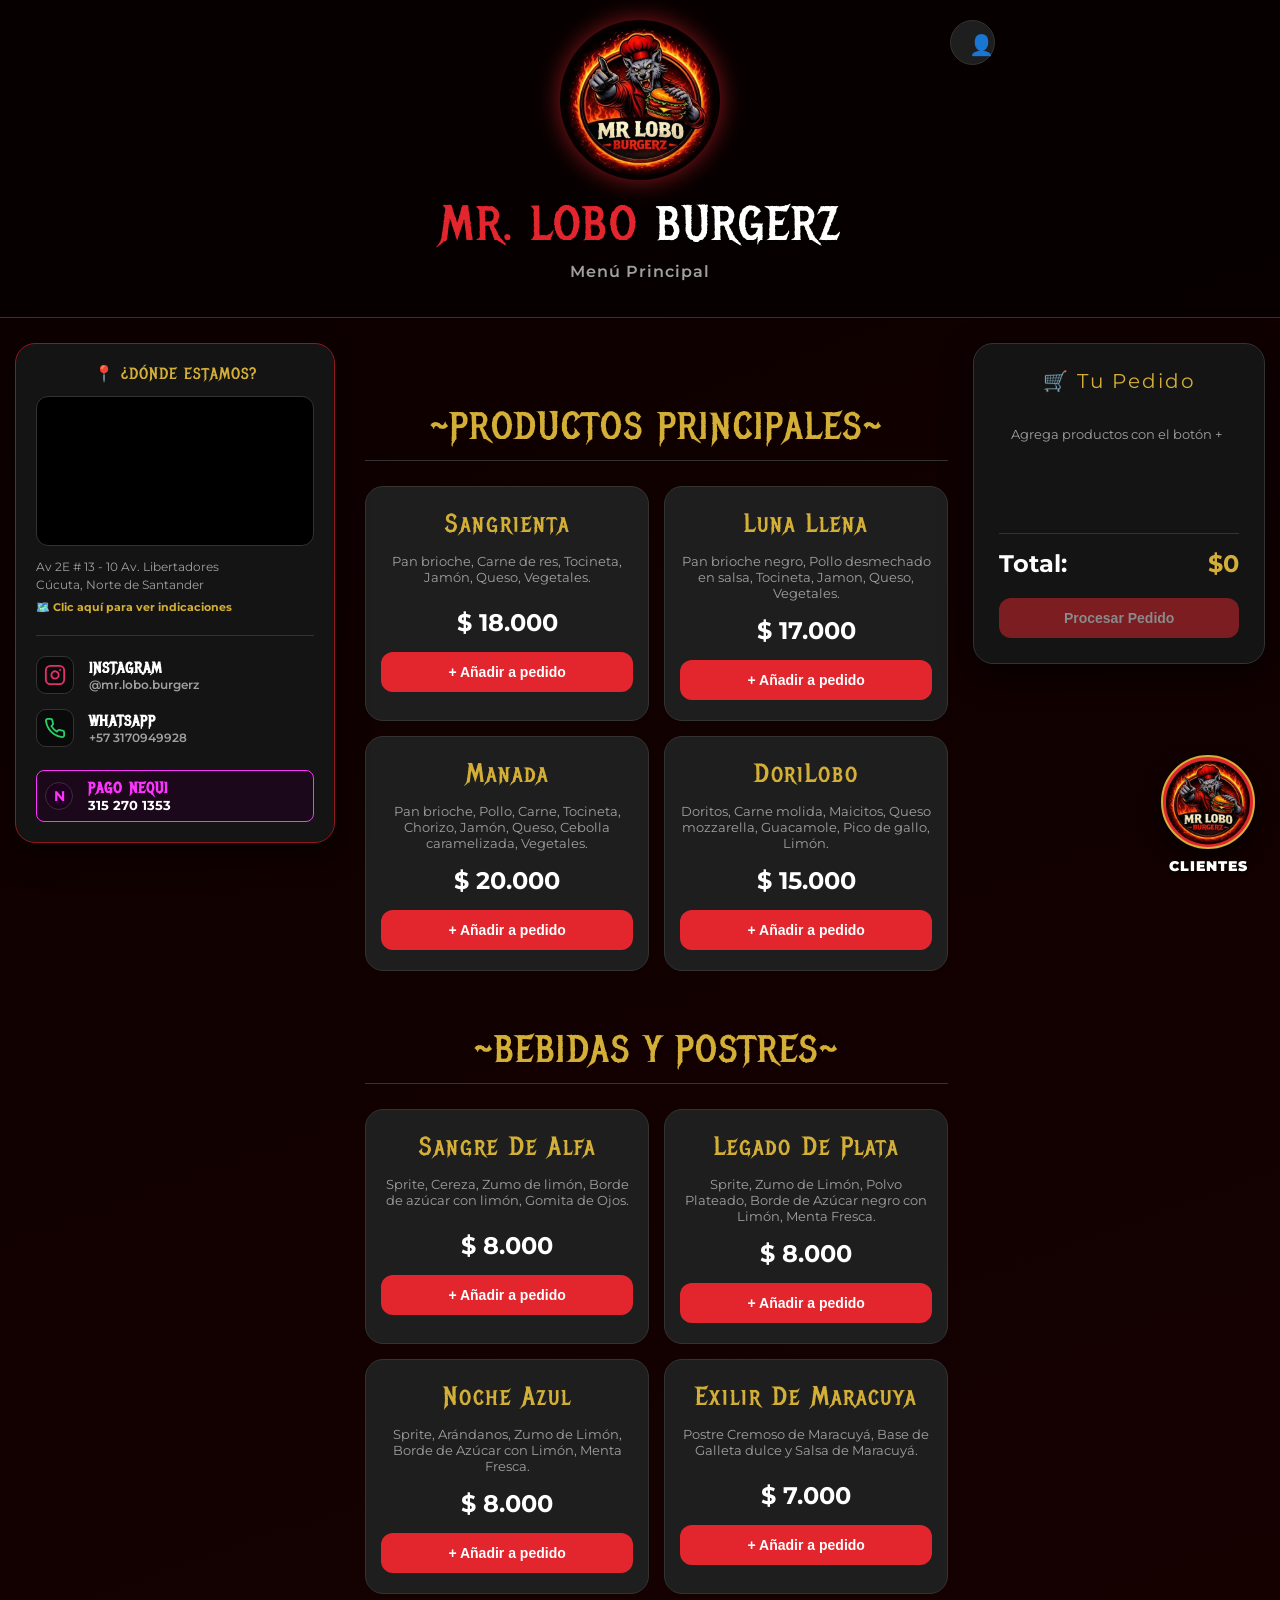
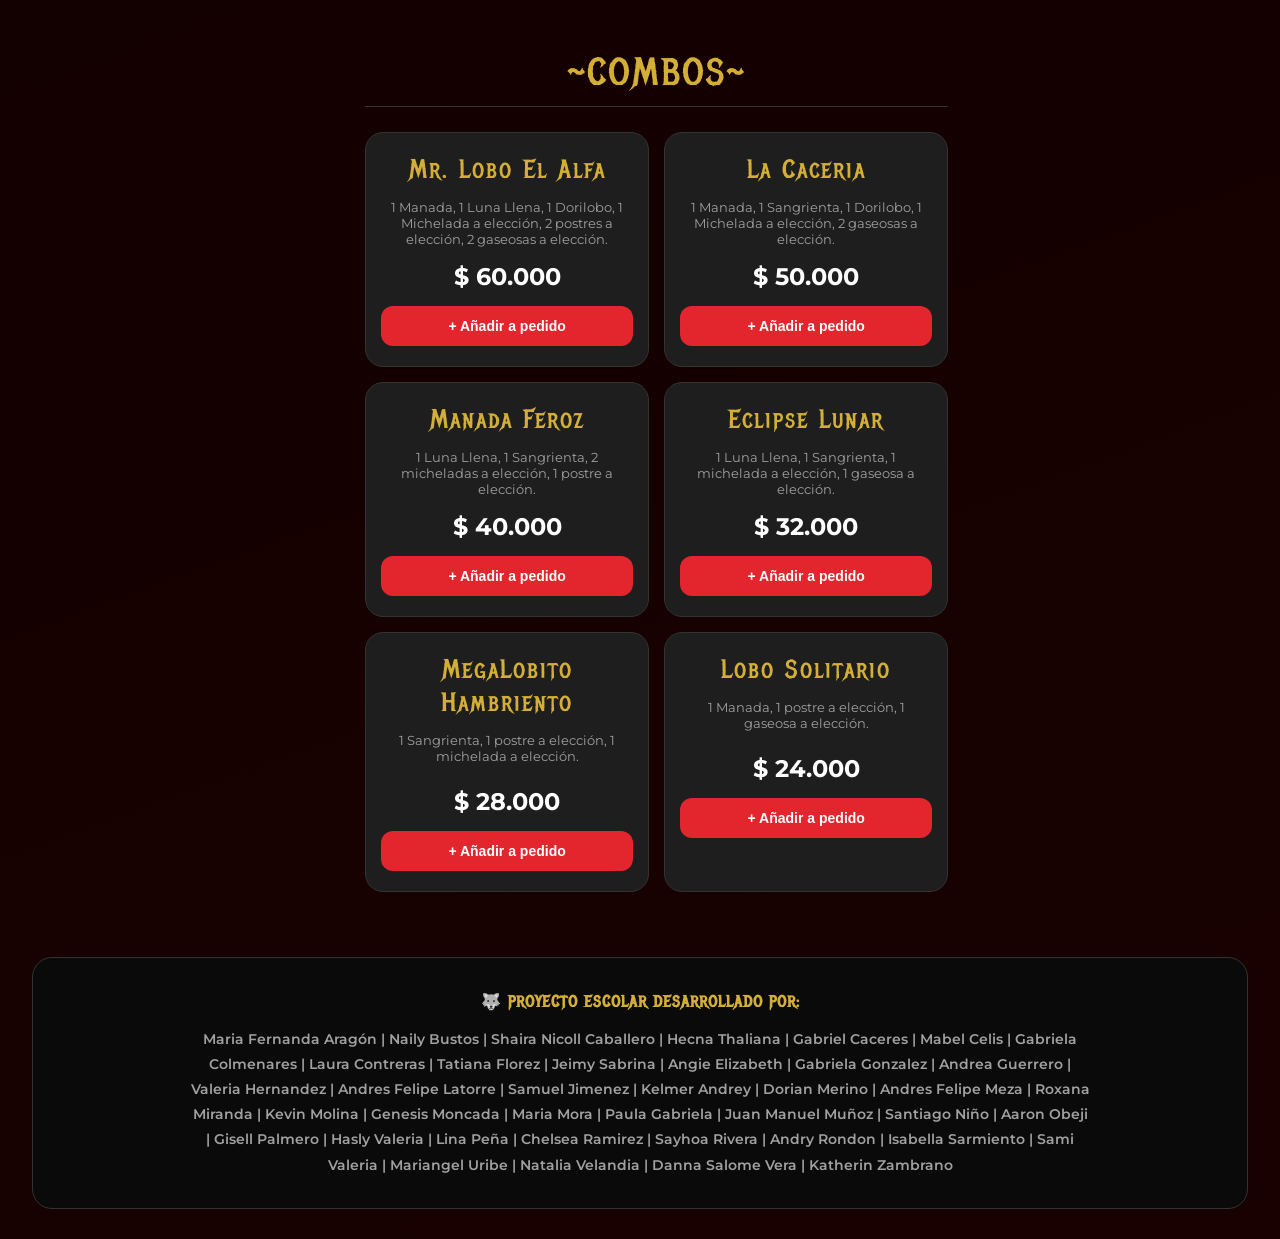
==== index.html @ d6236520 "Change Google Maps iframe source Updated the Google Maps iframe source to a new link." ====
<!DOCTYPE html>
<html lang="es">
<head>
  <meta charset="UTF-8">
  <meta name="viewport" content="width=device-width, initial-scale=1.0">
  <title>Mr. Lobo Burgerz - ERP</title>
  <meta http-equiv="Cache-Control" content="no-cache, no-store, must-revalidate">
  <meta http-equiv="Pragma" content="no-cache">
  <meta http-equiv="Expires" content="0">
  
  <link rel="manifest" href="manifest.json">
  <meta name="theme-color" content="#e3262e">
  <link rel="icon" href="icono.png" type="image/png">
  <link rel="apple-touch-icon" href="icono.png">
  <meta name="apple-mobile-web-app-capable" content="yes">
  <meta name="apple-mobile-web-app-status-bar-style" content="black-translucent">
  <meta name="apple-mobile-web-app-title" content="LoboERP">

  <script>
    document.write('<link rel="stylesheet" href="styles.css?v=' + new Date().getTime() + '">');
  </script>
</head>
<body>

  <!-- BOTÓN FLOTANTE FIDELIZACIÓN (CLUB DE LOBOS) -->
  <div style="position: fixed; bottom: 25px; right: 25px; z-index: 999; display: flex; flex-direction: column; align-items: center;">
    <button onclick="abrirModalFidelidad()" style="background: var(--red); border-radius: 50%; width: 94px; height: 94px; padding: 0; box-shadow: 0 8px 20px rgba(0,0,0,0.7); border: 2px solid var(--gold); overflow: hidden; animation: pulse 2s infinite; cursor: pointer; display: flex; justify-content: center; align-items: center;">
      <img src="icono.png" alt="VIP" style="width: 100%; height: 100%; object-fit: cover; border-radius: 50%;">
    </button>
    <span style="font-size: 14px; font-weight: 900; color: white; margin-top: 8px; font-family: 'Montserrat', sans-serif; text-shadow: 1px 1px 3px black; letter-spacing: 1px;">CLIENTES</span>
  </div>

  <header style="display: flex; justify-content: space-between; align-items: flex-start; padding: 20px;">
    <div style="flex: 1;"></div>
    <div style="flex: 2; text-align: center;">
      <img src="icono.png" alt="Logo Mr Lobo Burgerz" style="width: 160px; height: 160px; object-fit: contain; margin-bottom: 15px; border-radius: 50%; box-shadow: 0 0 25px rgba(227, 38, 46, 0.6);">
      <h1 style="color: white; line-height: 1.1;">
        <span class="text-red">MR. LOBO</span> BURGERZ
      </h1>
      <p class="subtitle" id="user-greeting">Menú Principal</p>
    </div>
    <div style="flex: 1; text-align: right;">
      <button onclick="navegar('login')" id="btn-login-icon" style="background: var(--card-hover); border: 1px solid var(--border); border-radius: 50%; width: 45px; height: 45px; font-size: 20px; cursor: pointer; color: white;" title="Acceso Empleados">👤</button>
    </div>
  </header>
  
  <nav id="main-nav" style="display: none; justify-content: center; margin-top: 10px;">
    <button onclick="navegar('vitrina')" class="nav-btn" id="nav-vitrina">🍔 Vitrina</button>
    <button onclick="navegar('cartera')" class="nav-btn" id="nav-cartera">💰 Cartera</button>
    <button onclick="navegar('produccion')" class="nav-btn" id="nav-produccion">🍳 Producción</button>
    <button onclick="navegar('despachados')" class="nav-btn" id="nav-despachados">✅ Despachos</button>
    <button onclick="navegar('marketing')" class="nav-btn" id="nav-marketing">📸 Marketing</button>
    <button onclick="navegar('facturas')" class="nav-btn" id="nav-facturas">🧾 Facturas</button>
    <button onclick="navegar('admin')" class="nav-btn purple" id="nav-admin">👑 Panel Maestro</button>
    
    <button onclick="forzarUpdatePWA()" class="nav-btn" id="btn-update-pwa" style="background: #113859; display: none;">🔄 Actualizar Sistema</button>
    <button onclick="cerrarSesion()" class="nav-btn btn-outline">Cerrar Sesión</button>
  </nav>

  <div class="app-layout">
    
    <aside class="left-banner">
      <div id="sidebar-promo" class="sidebar-promo hidden"></div>

      <div class="contact-info">
        <h4 style="color: var(--gold); margin-bottom: 12px; font-family: 'Metal Mania', cursive; font-size: 16px; letter-spacing: 1px;">📍 ¿DÓNDE ESTAMOS?</h4>
        
        <div class="map-container">
          <a href="https://maps.app.goo.gl/935e2Q99P8yymqtC8" target="_blank" title="Abrir en Google Maps">
            <iframe src="https://https://www.google.com/maps/place/7%C2%B054'32.7%22N+72%C2%B029'09.9%22W/@7.9090788,-72.4886633,17z/data=!3m1!4b1!4m4!3m3!8m2!3d7.9090788!4d-72.4860884?hl=es&entry=ttu&g_ep=EgoyMDI2MDgxOS4wIKXMDSoASAFQAw%3D%3D" allowfullscreen="" loading="lazy" referrerpolicy="no-referrer-when-downgrade" style="pointer-events: none;"></iframe>
          </a>
        </div>
        
        <a href="https://maps.app.goo.gl/935e2Q99P8yymqtC8" target="_blank" class="address-link">
          Av 2E # 13 - 10 Av. Libertadores<br>
          Cúcuta, Norte de Santander<br>
          <b>🗺️ Clic aquí para ver indicaciones</b>
        </a>

        <div class="social-links">
          <a href="https://www.instagram.com/mrloboburgerz?igsh=MTRkcnpldGNqMjV6Mw==" target="_blank" class="social-item" style="text-decoration: none;">
            <span class="social-icon" style="color: #E1306C;">
              <svg width="22" height="22" viewBox="0 0 24 24" fill="none" stroke="currentColor" stroke-width="2" stroke-linecap="round" stroke-linejoin="round">
                <rect x="2" y="2" width="20" height="20" rx="5" ry="5"></rect>
                <path d="M16 11.37A4 4 0 1 1 12.63 8 4 4 0 0 1 16 11.37z"></path>
                <line x1="17.5" y1="6.5" x2="17.51" y2="6.5"></line>
              </svg>
            </span>
            <div class="social-text">
              <b>INSTAGRAM</b>
              <span>@mr.lobo.burgerz</span>
            </div>
          </a>

          <a href="https://wa.me/573170949928" target="_blank" class="social-item" style="text-decoration: none;">
            <span class="social-icon" style="color: #25D366;">
              <svg width="22" height="22" viewBox="0 0 24 24" fill="none" stroke="currentColor" stroke-width="2" stroke-linecap="round" stroke-linejoin="round">
                <path d="M22 16.92v3a2 2 0 0 1-2.18 2 19.79 19.79 0 0 1-8.63-3.07 19.5 19.5 0 0 1-6-6 19.79 19.79 0 0 1-3.07-8.67A2 2 0 0 1 4.11 2h3a2 2 0 0 1 2 1.72 12.84 12.84 0 0 0 .7 2.81 2 2 0 0 1-.45 2.11L8.09 9.91a16 16 0 0 0 6 6l1.27-1.27a2 2 0 0 1 2.11-.45 12.84 12.84 0 0 0 2.81.7A2 2 0 0 1 22 16.92z"></path>
              </svg>
            </span>
            <div class="social-text">
              <b>WHATSAPP</b>
              <span>+57 3170949928</span>
            </div>
          </a>

          <div class="social-item" style="margin-top: 8px; background: rgba(32, 0, 32, 0.6); border: 1px solid #ff33ff; border-radius: 8px; padding: 8px;">
            <span class="social-icon" style="color: #ff33ff; background: #200020; border-radius: 50%; display: flex; justify-content: center; align-items: center; width: 28px; height: 28px; font-weight: bold; font-size: 14px;">N</span>
            <div class="social-text">
              <b style="color: #ff33ff;">PAGO NEQUI</b>
              <span style="color: #fff; font-size: 13px; font-weight: bold;">315 270 1353</span>
            </div>
          </div>
        </div>
      </div>
    </aside>

    <main class="main-content">
      <div id="alert-box" class="alert hidden"></div>

      <section id="view-vitrina" class="view active">
        <div class="vitrina-container">
          <div class="menu-list">
            <div class="grid" id="catalogo-productos">
              <p class="note">Cargando menú...</p>
            </div>
          </div>

          <div class="carrito-panel card">
            <h2 style="font-family: 'Montserrat', sans-serif; font-size: 20px; color: var(--gold);">🛒 Tu Pedido</h2>
            <div id="carrito-items" class="carrito-items">
              <p class="note">Agrega productos con el botón +</p>
            </div>
            <div class="carrito-total">
              <span>Total:</span>
              <b id="carrito-total-precio" class="text-gold">$0</b>
            </div>
            <button class="primary full-width" onclick="abrirModalCheckout()" id="btn-procesar" disabled>Procesar Pedido</button>
          </div>
        </div>
      </section>

      <section id="view-login" class="view">
        <div class="card card-center">
          <h2>Acceso Empleados</h2>
          <div class="field">
            <label>Documento de Identidad (Usuario)</label>
            <input type="number" id="login-doc" placeholder="Ej: 1005000123">
          </div>
          <div class="field">
            <label>Contraseña</label>
            <div class="password-wrapper">
              <input type="password" id="login-pass" placeholder="Ingresa tu contraseña">
              <button class="toggle-pass" onclick="togglePassword('login-pass', this)">👁️</button>
            </div>
          </div>
          <div class="actions center">
            <button class="primary full-width" onclick="iniciarSesion()">Entrar</button>
            <button class="text-btn" onclick="navegar('registro')">Solicitar cuenta de empleado</button>
            <button class="text-btn text-gold" onclick="entrarComoCliente()">Volver al Menú</button>
          </div>
        </div>
      </section>

      <section id="view-registro" class="view">
        <div class="card card-center">
          <h2>Registro de Personal</h2>
          <p class="note">Tu usuario de acceso será tu Documento de Identidad.</p>
          <div class="field"><label>Nombre Completo *</label><input type="text" id="reg-nombre"></div>
          <div class="field"><label>Documento de Identidad *</label><input type="number" id="reg-doc"></div>
          <div class="field"><label>Grado Escolar *</label><input type="text" id="reg-grado"></div>
          <div class="field">
            <label>Área a la que aspiras *</label>
            <select id="reg-area">
              <option value="Gerente">Gerente (Administrativo)</option>
              <option value="Vitrina">Vitrina (Atención)</option>
              <option value="Cartera">Cartera (Pagos)</option>
              <option value="Producción">Producción (Cocina)</option>
              <option value="Pedidos">Pedidos (Despachos/Logística)</option>
              <option value="Marketing">Marketing (Gestor Menú)</option>
            </select>
          </div>
          <div class="field">
            <label>Crea una Contraseña *</label>
            <div class="password-wrapper">
              <input type="password" id="reg-pass">
              <button class="toggle-pass" onclick="togglePassword('reg-pass', this)">👁️</button>
            </div>
          </div>
          <div class="actions center">
            <button class="primary full-width" onclick="registrarEmpleado()">Enviar Solicitud</button>
            <button class="text-btn" onclick="navegar('login')">Volver al login</button>
          </div>
        </div>
      </section>

      <section id="view-admin" class="view">
        <div class="card" style="margin-bottom: 25px;">
          <h2>📊 Ranking de Referidos</h2>
          <p class="note" style="text-align: left;">Muestra qué estudiantes han traído clientes mediante membresías y pedidos de vitrina.</p>
          <div class="table-container">
            <table>
              <thead>
                <tr>
                  <th>Nombre del Estudiante Referente</th>
                  <th>Total Referidos</th>
                </tr>
              </thead>
              <tbody id="lista-referidos">
                <tr><td colspan="2" class="center note">Cargando datos...</td></tr>
              </tbody>
            </table>
          </div>
        </div>

        <div class="card">
          <h2>👑 Panel Maestro - Personal</h2>
          <p class="note" style="text-align: left;">Recuerda: Los roles superiores pueden asignar permisos inferiores.</p>
          <div class="table-container">
            <table id="tabla-empleados">
              <thead>
                <tr>
                  <th>Documento</th>
                  <th>Nombre</th>
                  <th>Rol</th>
                  <th>Estado</th>
                  <th>Acciones</th>
                </tr>
              </thead>
              <tbody id="lista-empleados"></tbody>
            </table>
          </div>
        </div>
      </section>

      <section id="view-marketing" class="view">
        <div class="card" style="margin-bottom: 25px;">
          <h2>📣 Gestor de Promoción Lateral</h2>
          <div class="field">
            <label>Estado del Anuncio</label>
            <select id="promo-activa">
              <option value="NO">Inactivo (Oculto)</option>
              <option value="SI">Activo (Visible)</option>
            </select>
          </div>
          <div class="field">
            <label>Tipo de Contenido</label>
            <select id="promo-tipo" onchange="cambiarTipoPromo()">
              <option value="texto">Texto / Mensaje</option>
              <option value="imagen">Imagen Promocional</option>
            </select>
          </div>
          <div class="field">
            <label>Contenido</label>
            <textarea id="promo-contenido" rows="3" placeholder="Escribe tu mensaje..."></textarea>
            <input type="file" id="promo-img-file" accept="image/*" class="hidden">
          </div>
          <div class="actions">
            <button class="primary full-width" onclick="guardarPromocion()" id="btn-guardar-promo">Guardar Promoción</button>
          </div>
        </div>

        <div class="card">
          <div style="display:flex; justify-content:space-between; align-items:center; margin-bottom: 20px;">
            <h2>📸 GESTOR DE MENÚ</h2>
            <button class="primary" onclick="abrirModalProducto()">+ Añadir Producto</button>
          </div>
          <div class="table-container">
            <table>
              <thead>
                <tr>
                  <th>Imagen</th>
                  <th>Categoría</th>
                  <th>Nombre</th>
                  <th>Precio</th>
                  <th>Estado</th>
                  <th>Acciones</th>
                </tr>
              </thead>
              <tbody id="lista-marketing-productos"></tbody>
            </table>
          </div>
        </div>
      </section>

      <section id="view-cartera" class="view">
        <div class="card">
          <h2>💰 Control Financiero (Cartera)</h2>
          <div class="stats" style="margin: 20px 0; display:flex; gap:15px; text-align:center; flex-wrap: wrap;">
            <div class="stat card" style="flex:1; min-width:150px; padding: 15px;">
              <small>Dinero en Caja (Aprobado)</small><br>
              <b class="text-gold" style="font-size:24px;" id="stat-caja">$0</b>
            </div>
            <div class="stat card" style="flex:1; min-width:150px; padding: 15px;">
              <small>Por Cobrar (Fiado)</small><br>
              <b style="color:#f2c96b; font-size:24px;" id="stat-fiado">$0</b>
            </div>
            <div class="stat card" style="flex:1; min-width:150px; padding: 15px;">
              <small>Total Proyección Ventas</small><br>
              <b style="font-size:24px;" id="stat-total">$0</b>
            </div>
          </div>
          <p class="note" style="text-align:left;">Compara los comprobantes subidos por los clientes con los movimientos reales en las cuentas bancarias del proyecto.</p>
          <div class="grid" id="lista-cartera"></div>
        </div>
      </section>

      <section id="view-produccion" class="view">
        <div class="card">
          <h2>🍳 Comandas Pagadas (Cocina)</h2>
          <div class="grid" id="lista-produccion"></div>
        </div>
      </section>

      <section id="view-despachados" class="view">
        <div class="card">
          <h2>✅ Historial de Entregas (Despachos)</h2>
          <div class="table-container">
            <table>
              <thead>
                <tr>
                  <th>ID Pedido</th>
                  <th>Cliente Titular</th>
                  <th>Total</th>
                  <th>Estado</th>
                </tr>
              </thead>
              <tbody id="lista-despachados"></tbody>
            </table>
          </div>
        </div>
      </section>

      <section id="view-facturas" class="view">
        <div class="card">
          <h2>🧾 Buscador de Facturas PDF</h2>
          <div class="field">
            <input type="text" id="buscador-facturas" placeholder="🔍 Escribe Documento o Ticket de Pedido..." oninput="filtrarFacturas()">
          </div>
          <div class="table-container">
            <table>
              <thead>
                <tr>
                  <th>Factura ID</th>
                  <th>Ticket Pedido</th>
                  <th>Documento</th>
                  <th>Fecha</th>
                  <th>Acción</th>
                </tr>
              </thead>
              <tbody id="lista-facturas"></tbody>
            </table>
          </div>
        </div>
      </section>

    </main>
  </div>

  <footer class="creditos-estudiantes">
    <div class="creditos-text">
      <span>🐺 PROYECTO ESCOLAR DESARROLLADO POR:</span> 
      Maria Fernanda Aragón | Naily Bustos | Shaira Nicoll Caballero | Hecna Thaliana | Gabriel Caceres | Mabel Celis | Gabriela Colmenares | Laura Contreras | Tatiana Florez | Jeimy Sabrina | Angie Elizabeth | Gabriela Gonzalez | Andrea Guerrero | Valeria Hernandez | Andres Felipe Latorre | Samuel Jimenez | Kelmer Andrey | Dorian Merino | Andres Felipe Meza | Roxana Miranda | Kevin Molina | Genesis Moncada | Maria Mora | Paula Gabriela | Juan Manuel Muñoz | Santiago Niño | Aaron Obeji | Gisell Palmero | Hasly Valeria | Lina Peña | Chelsea Ramirez | Sayhoa Rivera | Andry Rondon | Isabella Sarmiento | Sami Valeria | Mariangel Uribe | Natalia Velandia | Danna Salome Vera | Katherin Zambrano
    </div>
  </footer>

  <!-- MODAL DE FIDELIDAD -->
  <div class="modal" id="modal-fidelidad">
    <div class="invoice">
      <div class="modal-header">
        <span style="font-family: 'Montserrat', sans-serif;">🐺 Club de Lobos</span>
        <button onclick="cerrarModal('modal-fidelidad')">✕</button>
      </div>

      <div id="fid-login-section">
        <p class="note" style="text-align: left;">Inicia sesión para autocompletar tus datos en los pedidos y acceder a beneficios exclusivos.</p>
        <div class="field"><label>Documento de Identidad</label><input type="number" id="fid-log-doc" placeholder="Ej: 1005000123"></div>
        <div class="field">
          <label>Clave</label>
          <div class="password-wrapper">
            <input type="password" id="fid-log-pass" placeholder="Ingresa tu clave">
            <button class="toggle-pass" onclick="togglePassword('fid-log-pass', this)">👁️</button>
          </div>
        </div>
        <div class="actions" style="margin-top: 15px;">
          <button class="primary full-width" onclick="loginFidelidad()">Entrar</button>
          <button class="text-btn text-gold full-width center" style="margin-top:15px; display:block;" onclick="toggleFidForms()">¿Aún no eres miembro? Crea tu membresía</button>
        </div>
      </div>

      <div id="fid-reg-section" class="hidden">
        <p class="note" style="text-align: left;">Tu membresía estará ligada a tu número de documento de identidad.</p>
        <div class="field"><label>Documento de Identidad *</label><input type="number" id="fid-reg-doc"></div>
        <div class="field"><label>Nombre Completo *</label><input type="text" id="fid-reg-nombre"></div>
        <div class="field"><label>Celular (WhatsApp) *</label><input type="number" id="fid-reg-celular"></div>
        <div class="field"><label>Correo Electrónico</label><input type="email" id="fid-reg-correo" placeholder="Opcional"></div>
        
        <!-- CAMPO REFERIDO ENLAZADO DIRECTAMENTE AL DATALIST -->
        <div class="field">
          <label>Estudiante que te refirió *</label>
          <input type="text" id="fid-reg-referido" list="lista-estudiantes" placeholder="Escribe la inicial para filtrar..." autocomplete="off">
        </div>
        
        <div class="field">
          <label>Crea una clave segura *</label>
          <div class="password-wrapper">
            <input type="password" id="fid-reg-pass">
            <button class="toggle-pass" onclick="togglePassword('fid-reg-pass', this)">👁️</button>
          </div>
        </div>
        <div class="actions" style="margin-top: 15px;">
          <button class="primary full-width" onclick="registrarFidelidad()">Registrar Membresía</button>
          <button class="text-btn text-gold full-width center" style="margin-top:15px; display:block;" onclick="toggleFidForms()">Ya tengo una membresía, volver al login</button>
        </div>
      </div>
    </div>
  </div>

  <!-- MODAL DE CHECKOUT (COMPLETAR PEDIDO) -->
  <div class="modal" id="modal-checkout">
    <div class="invoice">
      <div class="modal-header">
        <span style="font-family: 'Montserrat', sans-serif;">Completar Pedido</span>
        <button onclick="cerrarModal('modal-checkout')">✕</button>
      </div>
      <p class="note" style="text-align: left;">Ingresa tus datos para registrar la orden de compra.</p>
      
      <div class="field">
        <label>Tipo de Cliente</label>
        <select id="co-tipo" onchange="toggleCamposCliente()">
          <option value="Ocasional">Cliente Vitrina (Ocasional)</option>
          <option value="Continuo">Miembro Club (Fidelizado)</option>
        </select>
      </div>
      
      <div class="field"><label>Documento de Identidad *</label><input type="number" id="co-doc"></div>
      <div class="field"><label>Nombre(s) *</label><input type="text" id="co-nombre"></div>
      <div class="field"><label>Apellidos *</label><input type="text" id="co-apellidos"></div>
      
      <div class="field">
        <label>¿Eres estudiante del colegio?</label>
        <select id="co-es-estudiante" onchange="toggleCamposEstudiante()">
          <option value="SI">Sí, soy estudiante</option>
          <option value="NO">No (Padre de familia / Externo)</option>
        </select>
      </div>

      <div id="campos-estudiante">
        <div class="field"><label>Jornada *</label><input type="text" id="co-jornada" placeholder="Ej: Mañana / Tarde"></div>
        <div class="field"><label>Grado *</label><input type="text" id="co-grado" placeholder="Ej: 11A"></div>
      </div>
      
      <div class="field"><label>Celular *</label><input type="number" id="co-celular"></div>
      <div class="field hidden" id="co-correo-field"><label>Correo Electrónico</label><input type="email" id="co-correo"></div>
      
      <!-- CAMPO REFERIDO ENLAZADO DIRECTAMENTE AL DATALIST -->
      <div class="field">
        <label>Estudiante que te refirió *</label>
        <input type="text" id="co-referido" list="lista-estudiantes" placeholder="Escribe la inicial para filtrar..." autocomplete="off">
      </div>
      
      <hr style="border-color: #333; margin: 15px 0;">
      
      <div class="field">
        <label>Tipo de Pago</label>
        <select id="co-tipo-pago" onchange="toggleVoucherInput()">
          <option value="Completo">Pago Completo (De contado)</option>
          <option value="Abono">Abono Parcial (Fiado)</option>
        </select>
      </div>
      
      <div class="field hidden" id="co-monto-abono-field">
        <label>Monto a Abonar en este momento</label>
        <input type="number" id="co-monto-abono">
      </div>

      <div class="field" style="margin-top: 15px; background: rgba(32, 0, 32, 0.8); border: 1px solid #ff33ff; padding: 12px; border-radius: 8px; text-align: center;">
        <b style="color: #ff33ff; font-size: 15px; display: block; margin-bottom: 4px;">💜 TRANSFIERE A NEQUI</b>
        <span style="color: #fff; font-size: 18px; font-weight: bold; letter-spacing: 1px; display: block;">315 270 1353</span>
        <small class="note" style="display: block; margin-top: 5px; color: #ccc;">Abre tu aplicación de Nequi, realiza la transferencia por el valor de tu compra y sube tu comprobante abajo.</small>
      </div>

      <div class="field" style="margin-top: 15px;">
        <label>Sube el comprobante de pago *</label>
        <input type="file" id="co-voucher" accept="image/*">
        <canvas id="canvas-compresion" style="display:none;"></canvas>
      </div>
      
      <div class="actions" style="margin-top: 20px;">
        <button class="primary full-width" onclick="enviarPedido()" id="btn-enviar-pedido">Confirmar y Enviar Pedido</button>
      </div>
    </div>
  </div>

  <div class="modal" id="modal-producto">
    <div class="invoice">
      <div class="modal-header">
        <span style="font-family: 'Montserrat', sans-serif;" id="modal-prod-titulo">Añadir Producto</span>
        <button onclick="cerrarModal('modal-producto')">✕</button>
      </div>
      <input type="hidden" id="prod-id">
      <input type="hidden" id="prod-img-existente">
      <div class="field">
        <label>Categoría *</label>
        <select id="prod-categoria">
          <option value="~PRODUCTOS PRINCIPALES~">Productos Principales</option>
          <option value="~BEBIDAS Y POSTRES~">Bebidas y Postres</option>
          <option value="~COMBOS~">Combos</option>
        </select>
      </div>
      <div class="field"><label>Nombre del Producto *</label><input type="text" id="prod-nombre"></div>
      <div class="field"><label>Ingredientes / Descripción *</label><input type="text" id="prod-desc"></div>
      <div class="field"><label>Precio ($ COP) *</label><input type="number" id="prod-precio"></div>
      <div class="field">
        <label>Estado</label>
        <select id="prod-agotado">
          <option value="NO">Disponible</option>
          <option value="SI">Agotado</option>
        </select>
      </div>
      <div class="field">
        <label>Subir Foto</label>
        <input type="file" id="prod-img" accept="image/*">
        <canvas id="canvas-compresion-prod" style="display:none;"></canvas>
      </div>
      <div class="actions" style="margin-top: 20px;">
        <button class="primary full-width" onclick="guardarProductoBackend()" id="btn-guardar-prod">Guardar</button>
      </div>
    </div>
  </div>

  <!-- BASE DE DATOS DE ESTUDIANTES PARA EL BUSCADOR (DATALIST) -->
  <datalist id="lista-estudiantes">
    <option value="Maria Fernanda Aragón">
    <option value="Naily Bustos">
    <option value="Shaira Nicoll Caballero">
    <option value="Hecna Thaliana">
    <option value="Gabriel Caceres">
    <option value="Mabel Celis">
    <option value="Gabriela Colmenares">
    <option value="Laura Contreras">
    <option value="Tatiana Florez">
    <option value="Jeimy Sabrina">
    <option value="Angie Elizabeth">
    <option value="Gabriela Gonzalez">
    <option value="Andrea Guerrero">
    <option value="Valeria Hernandez">
    <option value="Andres Felipe Latorre">
    <option value="Samuel Jimenez">
    <option value="Kelmer Andrey">
    <option value="Dorian Merino">
    <option value="Andres Felipe Meza">
    <option value="Roxana Miranda">
    <option value="Kevin Molina">
    <option value="Genesis Moncada">
    <option value="Maria Mora">
    <option value="Paula Gabriela">
    <option value="Juan Manuel Muñoz">
    <option value="Santiago Niño">
    <option value="Aaron Obeji">
    <option value="Gisell Palmero">
    <option value="Hasly Valeria">
    <option value="Lina Peña">
    <option value="Chelsea Ramirez">
    <option value="Sayhoa Rivera">
    <option value="Andry Rondon">
    <option value="Isabella Sarmiento">
    <option value="Sami Valeria">
    <option value="Mariangel Uribe">
    <option value="Natalia Velandia">
    <option value="Danna Salome Vera">
    <option value="Katherin Zambrano">
  </datalist>

  <script>
    document.write('<script src="app.js?v=' + new Date().getTime() + '"><\/script>');
  </script>
</body>
</html>
---- styles.css ----
/* ==========================================================================
   SISTEMA ERP: MR. LOBO BURGERZ - ESTILOS (CSS) V11.0
   ========================================================================== */
@import url('https://fonts.googleapis.com/css2?family=Metal+Mania&family=Montserrat:wght@400;600;800&display=swap');

:root {
  --bg-dark: #050505;
  --bg-gradient: linear-gradient(160deg, #0d0000, #1a0101);
  --card: #141414;
  --card-hover: #1e1e1e;
  --gold: #d4af37;
  --red: #e3262e;
  --dark-red: #8f1821;
  --text: #ffffff;
  --muted: #a0a0a0;
  --border: #333333;
  --success: #173016;
  --success-text: #e6d27a;
  --warning: #3b2410;
  --warning-text: #f2c96b;
}

* { box-sizing: border-box; }

body {
  margin: 0;
  font-family: 'Montserrat', sans-serif;
  background: var(--bg-gradient);
  color: var(--text);
  min-height: 100vh;
}

h1, h2, h3, h4 { 
  margin: 0; 
  font-family: 'Metal Mania', cursive;
  font-weight: normal;
  letter-spacing: 2px;
  text-align: center;
}

h1 { font-size: 48px; line-height: 1.1; text-shadow: 2px 2px 5px rgba(0,0,0,0.8); }
header { padding: 20px 15px; border-bottom: 1px solid var(--border); background: rgba(0, 0, 0, 0.5); }
.subtitle { color: var(--muted); font-size: 16px; margin-top: 10px; font-weight: 600; letter-spacing: 1px; text-align: center; }
nav { display: flex; gap: 10px; justify-content: center; flex-wrap: wrap; margin-top: 20px; }

@keyframes pulse {
  0% { transform: scale(1); box-shadow: 0 0 0 0 rgba(227, 38, 46, 0.7); }
  70% { transform: scale(1.05); box-shadow: 0 0 0 15px rgba(227, 38, 46, 0); }
  100% { transform: scale(1); box-shadow: 0 0 0 0 rgba(227, 38, 46, 0); }
}
@keyframes fadeIn { from { opacity: 0; transform: translateY(15px); } to { opacity: 1; transform: translateY(0); } }

.app-layout { display: flex; max-width: 1400px; margin: 0 auto; gap: 30px; padding: 25px 15px; align-items: flex-start; }
.left-banner { width: 320px; flex-shrink: 0; position: sticky; top: 20px; }
.main-content { flex-grow: 1; width: calc(100% - 350px); }

.sidebar-promo { margin: 0 0 20px 0; padding: 15px; background: var(--card); border: 1px dashed var(--red); border-radius: 20px; text-align: center; box-shadow: 0 10px 30px rgba(0,0,0,0.5); display: flex; flex-direction: column; align-items: center; justify-content: center; }
.sidebar-promo img, .sidebar-promo video, .sidebar-promo iframe { max-width: 100%; border-radius: 12px; }
.sidebar-promo p { font-size: 14px; color: var(--text); margin: 0; font-weight: 600; }

.contact-info { text-align: left; background: var(--card); padding: 20px; border-radius: 20px; border: 1px solid var(--dark-red); box-shadow: 0 10px 30px rgba(0,0,0,0.5); }
.map-container { width: 100%; height: 150px; border-radius: 12px; overflow: hidden; border: 1px solid var(--border); background: #000; transition: transform 0.3s; }
.map-container:hover { transform: scale(1.02); border-color: var(--gold); }
.map-container iframe { width: 100%; height: 100%; border: 0; }
.map-container a { display: block; width: 100%; height: 100%; }

.address-link { color: var(--muted); text-decoration: none; display: block; margin-top: 12px; margin-bottom: 20px; line-height: 1.5; font-size: 12px; font-family: 'Montserrat', sans-serif; transition: 0.3s; }
.address-link:hover { color: var(--text); }
.address-link b { color: var(--gold); display: block; margin-top: 5px; font-size: 11px; }
.address-link:hover b { text-decoration: underline; }

.social-links { display: flex; flex-direction: column; gap: 15px; margin-top: 20px; border-top: 1px solid var(--border); padding-top: 20px; }
.social-item { display: flex; align-items: center; gap: 15px; transition: transform 0.2s; }
.social-item:hover { transform: translateX(5px); }
.social-icon { display: flex; align-items: center; justify-content: center; width: 38px; height: 38px; background: #0a0a0a; border-radius: 10px; border: 1px solid var(--border); }
.social-text { display: flex; flex-direction: column; }
.social-text b { font-family: 'Metal Mania', cursive; color: var(--text); font-size: 15px; letter-spacing: 1px; }
.social-text span { font-family: 'Montserrat', sans-serif; color: var(--muted); font-size: 12px; font-weight: 600; }

button { border: none; border-radius: 12px; padding: 12px 18px; font-size: 14px; font-weight: bold; cursor: pointer; transition: all 0.2s ease; background: var(--card-hover); color: var(--text); }
button:hover { filter: brightness(1.2); transform: translateY(-2px); }
button:active { transform: translateY(0); }
button:disabled { opacity: 0.5; cursor: not-allowed; transform: none; }
button.primary { background: var(--red); color: #fff; }
button.purple { background: var(--dark-red); color: #fff; }
button.btn-outline { background: transparent; border: 1px solid var(--border); }
button.text-btn { background: transparent; padding: 5px; text-decoration: underline; color: var(--muted); cursor: pointer; }
button.text-btn:hover { color: var(--gold); }
.full-width { width: 100%; }

.view { display: none; animation: fadeIn 0.4s ease-out; }
.view.active { display: block; }
.card { background: var(--card); border: 1px solid var(--border); border-radius: 20px; padding: 25px; box-shadow: 0 10px 30px rgba(0,0,0,0.6); }
.card-center { max-width: 450px; margin: 0 auto; }
.field { display: flex; flex-direction: column; gap: 8px; margin-bottom: 18px; }
.field label { font-size: 13px; color: var(--muted); font-weight: bold; }
input, select, textarea { width: 100%; padding: 14px; border-radius: 12px; border: 1px solid var(--border); background: #0a0a0a; color: #fff; font-size: 15px; outline: none; }
input:focus, select:focus, textarea:focus { border-color: var(--gold); }
.password-wrapper { position: relative; display: flex; }
.password-wrapper input { padding-right: 50px; width: 100%; }
.toggle-pass { position: absolute; right: 5px; top: 50%; transform: translateY(-50%); background: transparent; font-size: 18px; padding: 5px 10px; border:none; }

.vitrina-container { display: grid; grid-template-columns: 2fr 1fr; gap: 25px; align-items: start; }
.grid { display: grid; grid-template-columns: repeat(auto-fill, minmax(220px, 1fr)); gap: 15px; margin-top: 20px; }

.product-card { background: var(--card-hover); border-radius: 18px; padding: 20px 15px; text-align: center; border: 1px solid var(--border); transition: transform 0.2s; }
.product-card:hover { border-color: var(--gold); }

/* --- CORRECCIÓN DE IMÁGENES DE PRODUCTOS --- */
.product-img-container { width: 100%; height: 200px; border-radius: 12px; overflow: hidden; margin-bottom: 12px; border: 1px solid var(--border); background: #000; display: flex; align-items: center; justify-content: center; }
.product-img-container img { width: 100%; height: 100%; object-fit: contain; padding: 5px; transition: transform 0.3s; }
.product-card:hover .product-img-container img { transform: scale(1.05); }

.product-card h3 { color: var(--gold); font-size: 26px; margin-bottom: 10px; }
.product-card p { color: var(--muted); font-size: 13px; margin-bottom: 15px; min-height: 40px; }
.product-card .price { font-size: 24px; font-weight: bold; display: block; margin-bottom: 15px; color: #fff; }

.carrito-panel { position: sticky; top: 20px; }
.carrito-items { min-height: 100px; max-height: 350px; overflow-y: auto; margin: 20px 0; padding-right: 5px; }
.cart-item { display: flex; justify-content: space-between; align-items: center; border-bottom: 1px solid var(--border); padding: 12px 0; }
.cart-item-info { display: flex; align-items: center; gap: 10px; }
.cart-item .qty { background: var(--red); color: white; padding: 2px 8px; border-radius: 20px; font-size: 13px; font-weight: bold; }
.cart-item .del-btn { background: transparent; color: var(--muted); padding: 5px; font-size: 16px; }
.carrito-total { display: flex; justify-content: space-between; font-size: 24px; font-weight: bold; margin-bottom: 20px; padding-top: 15px; border-top: 1px solid var(--border); }

.table-container { overflow-x: auto; margin-top: 20px; }
table { width: 100%; border-collapse: collapse; min-width: 650px; }
th, td { text-align: left; padding: 14px; border-bottom: 1px solid var(--border); font-size: 14px; }
th { color: var(--muted); font-size: 12px; text-transform: uppercase; letter-spacing: 1px; }
.badge { padding: 6px 12px; border-radius: 20px; font-size: 11px; font-weight: bold; display: inline-block; }
.badge.pendiente, .badge.espera { background: var(--warning); color: var(--warning-text); }
.badge.activo, .badge.despachado { background: var(--success); color: var(--success-text); }
.badge.produccion { background: #4a154b; color: #e8b0ea; }
.badge.denegado { background: #3b1010; color: #f26b6b; }

.modal { position: fixed; inset: 0; background: rgba(0,0,0,0.85); display: none; align-items: center; justify-content: center; z-index: 1000; padding: 15px; backdrop-filter: blur(4px); }
.modal.active { display: flex; }
.invoice { background: #0d0d0d; border: 1px solid var(--dark-red); border-top: 5px solid var(--red); border-radius: 16px; padding: 30px; width: 100%; max-width: 500px; max-height: 90vh; overflow-y: auto; }
.modal-header { display: flex; justify-content: space-between; align-items: center; font-size: 22px; font-weight: 900; margin-bottom: 25px; color: var(--gold); border-bottom: 1px solid var(--border); padding-bottom: 15px; }
.alert { position: fixed; top: 20px; left: 50%; transform: translateX(-50%); background: var(--card-hover); border-left: 5px solid var(--red); padding: 16px 30px; border-radius: 8px; z-index: 2000; font-weight: bold; transition: 0.3s; }
.alert.hidden { top: -100px; opacity: 0; }
.alert.success { border-left-color: var(--success-text); }
.hidden { display: none !important; }
.text-red { color: var(--red); }
.text-gold { color: var(--gold); }
.center { text-align: center; display: block; margin: 0 auto; }
.note { font-size: 13px; color: var(--muted); margin-bottom: 15px; text-align: center; }

.creditos-estudiantes { background: #0a0a0a; border: 1px solid var(--border); padding: 30px 20px; margin: 40px auto 30px auto; text-align: center; border-radius: 20px; max-width: 1370px; width: 95%; }
.creditos-text { color: var(--muted); font-size: 14px; font-weight: 600; line-height: 1.8; max-width: 900px; margin: 0 auto; }
.creditos-text span { color: var(--gold); display: block; margin-bottom: 10px; font-size: 16px; font-family: 'Metal Mania', cursive; letter-spacing: 1px; }

@media (max-width: 900px) {
  .app-layout { display: flex; flex-direction: column; padding: 15px; }
  .left-banner { display: contents; }
  #sidebar-promo { order: 1; width: 100%; }
  .main-content { order: 2; width: 100%; padding: 0; }
  .contact-info { order: 3; width: 100%; margin-top: 25px; margin-bottom: 25px; }
  .vitrina-container { grid-template-columns: 1fr; }
  .carrito-panel { position: relative; top: 0; margin-top: 20px; border-top: 2px solid var(--border); }
  h1 { font-size: 38px; }
}
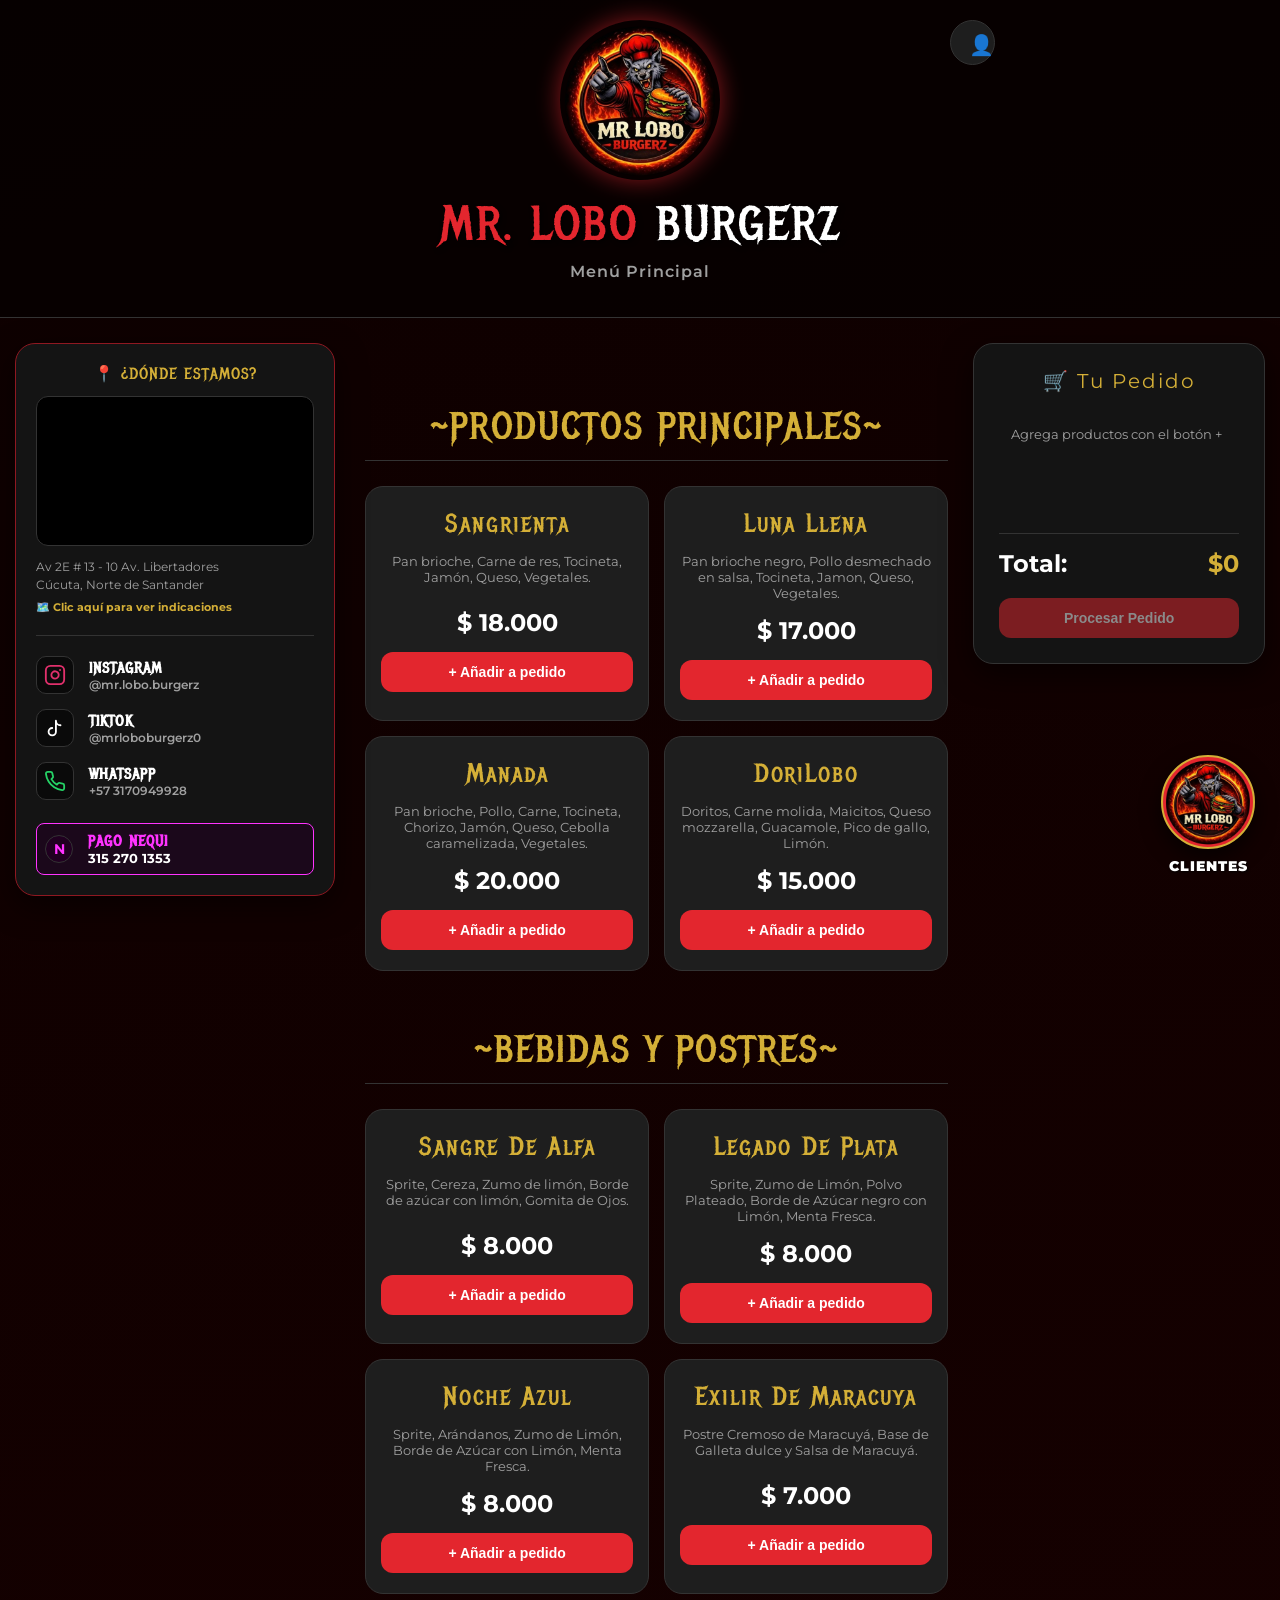
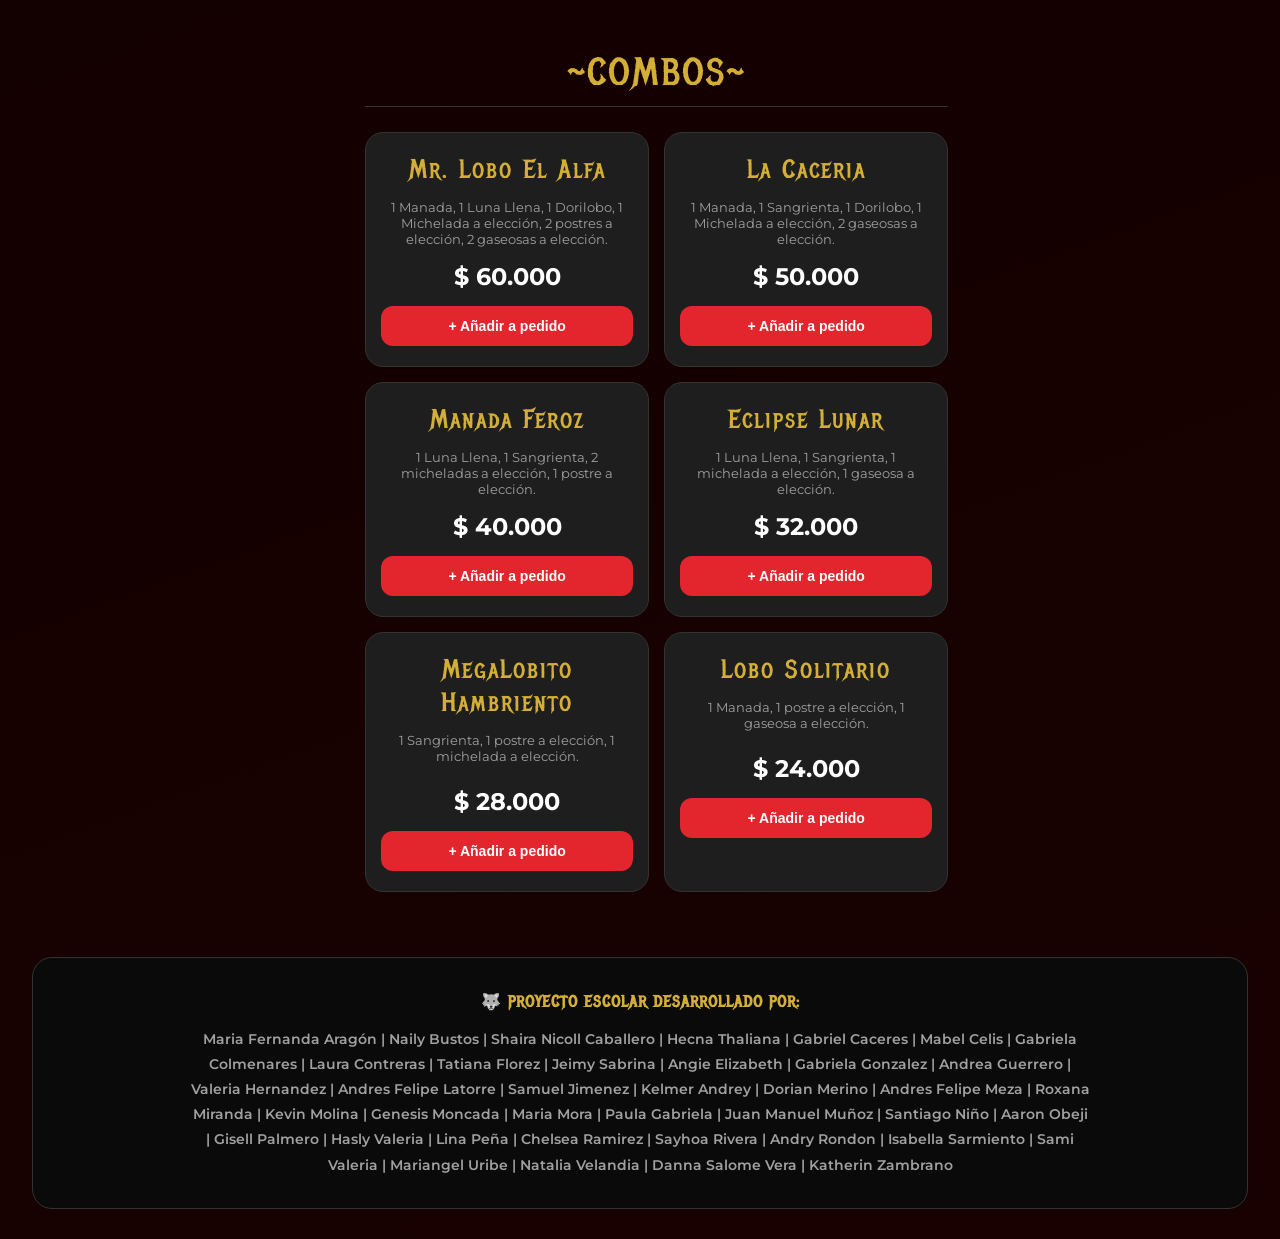
==== commit fba8911f: "Add TikTok link to social links Added new TikTok link to social links section." ====
--- a/index.html
+++ b/index.html
@@ -1,6 +1,10 @@
 <!DOCTYPE html>
 <html lang="es">
 <head>
+  <!-- ========================================== -->
+  <!-- 🚀 ZONA CRÍTICA: METADATOS Y CACHÉ (PRODUCCIÓN) -->
+  <!-- Modificar aquí los colores del tema, iconos y control de caché -->
+  <!-- ========================================== -->
   <meta charset="UTF-8">
   <meta name="viewport" content="width=device-width, initial-scale=1.0">
   <title>Mr. Lobo Burgerz - ERP</title>
@@ -22,7 +26,9 @@
 </head>
 <body>
 
-  <!-- BOTÓN FLOTANTE FIDELIZACIÓN (CLUB DE LOBOS) -->
+  <!-- ========================================== -->
+  <!-- 🎯 ZONA CRÍTICA: BOTÓN FLOTANTE FIDELIZACIÓN -->
+  <!-- ========================================== -->
   <div style="position: fixed; bottom: 25px; right: 25px; z-index: 999; display: flex; flex-direction: column; align-items: center;">
     <button onclick="abrirModalFidelidad()" style="background: var(--red); border-radius: 50%; width: 94px; height: 94px; padding: 0; box-shadow: 0 8px 20px rgba(0,0,0,0.7); border: 2px solid var(--gold); overflow: hidden; animation: pulse 2s infinite; cursor: pointer; display: flex; justify-content: center; align-items: center;">
       <img src="icono.png" alt="VIP" style="width: 100%; height: 100%; object-fit: cover; border-radius: 50%;">
@@ -30,6 +36,9 @@
     <span style="font-size: 14px; font-weight: 900; color: white; margin-top: 8px; font-family: 'Montserrat', sans-serif; text-shadow: 1px 1px 3px black; letter-spacing: 1px;">CLIENTES</span>
   </div>
 
+  <!-- ========================================== -->
+  <!-- 🖼️ ZONA CRÍTICA: CABECERA Y LOGO -->
+  <!-- ========================================== -->
   <header style="display: flex; justify-content: space-between; align-items: flex-start; padding: 20px;">
     <div style="flex: 1;"></div>
     <div style="flex: 2; text-align: center;">
@@ -44,6 +53,10 @@
     </div>
   </header>
   
+  <!-- ========================================== -->
+  <!-- 🧭 ZONA CRÍTICA: NAVEGACIÓN PRINCIPAL (MENÚ) -->
+  <!-- Configuración de botones de navegación interna -->
+  <!-- ========================================== -->
   <nav id="main-nav" style="display: none; justify-content: center; margin-top: 10px;">
     <button onclick="navegar('vitrina')" class="nav-btn" id="nav-vitrina">🍔 Vitrina</button>
     <button onclick="navegar('cartera')" class="nav-btn" id="nav-cartera">💰 Cartera</button>
@@ -62,22 +75,32 @@
     <aside class="left-banner">
       <div id="sidebar-promo" class="sidebar-promo hidden"></div>
 
+      <!-- ========================================== -->
+      <!-- 🗺️ ZONA CRÍTICA: UBICACIÓN Y MAPA (CORREGIDO) -->
+      <!-- Contiene la corrección del iFrame de Google Maps -->
+      <!-- ========================================== -->
       <div class="contact-info">
         <h4 style="color: var(--gold); margin-bottom: 12px; font-family: 'Metal Mania', cursive; font-size: 16px; letter-spacing: 1px;">📍 ¿DÓNDE ESTAMOS?</h4>
         
         <div class="map-container">
-          <a href="https://maps.app.goo.gl/935e2Q99P8yymqtC8" target="_blank" title="Abrir en Google Maps">
-            <iframe src="https://https://www.google.com/maps/place/7%C2%B054'32.7%22N+72%C2%B029'09.9%22W/@7.9090788,-72.4886633,17z/data=!3m1!4b1!4m4!3m3!8m2!3d7.9090788!4d-72.4860884?hl=es&entry=ttu&g_ep=EgoyMDI2MDgxOS4wIKXMDSoASAFQAw%3D%3D" allowfullscreen="" loading="lazy" referrerpolicy="no-referrer-when-downgrade" style="pointer-events: none;"></iframe>
+          <a href="https://maps.app.goo.gl/FbTnX98zyXfrV5C88?g_st=aw" target="_blank" title="Abrir en Google Maps">
+            <iframe src="https://maps.google.com/maps?q=7.9090833,-72.4860833&hl=es&z=16&output=embed" width="100%" height="200" style="border:0; pointer-events: none; border-radius: 8px;" allowfullscreen="" loading="lazy" referrerpolicy="no-referrer-when-downgrade"></iframe>
           </a>
         </div>
         
-        <a href="https://maps.app.goo.gl/935e2Q99P8yymqtC8" target="_blank" class="address-link">
+        <a href="https://maps.app.goo.gl/FbTnX98zyXfrV5C88?g_st=aw" target="_blank" class="address-link">
           Av 2E # 13 - 10 Av. Libertadores<br>
           Cúcuta, Norte de Santander<br>
           <b>🗺️ Clic aquí para ver indicaciones</b>
         </a>
 
+        <!-- ========================================== -->
+        <!-- 📱 ZONA CRÍTICA: REDES SOCIALES Y PAGOS -->
+        <!-- Enlaces de contacto y cuenta bancaria -->
+        <!-- ========================================== -->
         <div class="social-links">
+          
+          <!-- INSTAGRAM -->
           <a href="https://www.instagram.com/mrloboburgerz?igsh=MTRkcnpldGNqMjV6Mw==" target="_blank" class="social-item" style="text-decoration: none;">
             <span class="social-icon" style="color: #E1306C;">
               <svg width="22" height="22" viewBox="0 0 24 24" fill="none" stroke="currentColor" stroke-width="2" stroke-linecap="round" stroke-linejoin="round">
@@ -92,6 +115,20 @@
             </div>
           </a>
 
+          <!-- TIKTOK (NUEVO) -->
+          <a href="https://www.tiktok.com/@mrloboburgerz0?_r=1&_t=ZS-999nX0nms3p" target="_blank" class="social-item" style="text-decoration: none;">
+            <span class="social-icon" style="color: #FFFFFF;">
+              <svg width="22" height="22" viewBox="0 0 24 24" fill="none" stroke="currentColor" stroke-width="2" stroke-linecap="round" stroke-linejoin="round">
+                <path d="M9 12a4 4 0 1 0 4 4V4a5 5 0 0 0 5 5"></path>
+              </svg>
+            </span>
+            <div class="social-text">
+              <b>TIKTOK</b>
+              <span>@mrloboburgerz0</span>
+            </div>
+          </a>
+
+          <!-- WHATSAPP -->
           <a href="https://wa.me/573170949928" target="_blank" class="social-item" style="text-decoration: none;">
             <span class="social-icon" style="color: #25D366;">
               <svg width="22" height="22" viewBox="0 0 24 24" fill="none" stroke="currentColor" stroke-width="2" stroke-linecap="round" stroke-linejoin="round">
@@ -118,6 +155,9 @@
     <main class="main-content">
       <div id="alert-box" class="alert hidden"></div>
 
+      <!-- ========================================== -->
+      <!-- 🛒 VISTA: VITRINA (CATÁLOGO Y CARRITO) -->
+      <!-- ========================================== -->
       <section id="view-vitrina" class="view active">
         <div class="vitrina-container">
           <div class="menu-list">
@@ -140,6 +180,9 @@
         </div>
       </section>
 
+      <!-- ========================================== -->
+      <!-- 🔐 VISTA: LOGIN DE EMPLEADOS -->
+      <!-- ========================================== -->
       <section id="view-login" class="view">
         <div class="card card-center">
           <h2>Acceso Empleados</h2>
@@ -162,6 +205,9 @@
         </div>
       </section>
 
+      <!-- ========================================== -->
+      <!-- 📝 VISTA: REGISTRO DE EMPLEADOS -->
+      <!-- ========================================== -->
       <section id="view-registro" class="view">
         <div class="card card-center">
           <h2>Registro de Personal</h2>
@@ -194,6 +240,9 @@
         </div>
       </section>
 
+      <!-- ========================================== -->
+      <!-- 👑 VISTA: PANEL MAESTRO (ADMIN) -->
+      <!-- ========================================== -->
       <section id="view-admin" class="view">
         <div class="card" style="margin-bottom: 25px;">
           <h2>📊 Ranking de Referidos</h2>
@@ -233,6 +282,9 @@
         </div>
       </section>
 
+      <!-- ========================================== -->
+      <!-- 📸 VISTA: MARKETING Y GESTIÓN DE MENÚ -->
+      <!-- ========================================== -->
       <section id="view-marketing" class="view">
         <div class="card" style="margin-bottom: 25px;">
           <h2>📣 Gestor de Promoción Lateral</h2>
@@ -283,6 +335,9 @@
         </div>
       </section>
 
+      <!-- ========================================== -->
+      <!-- 💰 VISTA: CARTERA Y FINANZAS -->
+      <!-- ========================================== -->
       <section id="view-cartera" class="view">
         <div class="card">
           <h2>💰 Control Financiero (Cartera)</h2>
@@ -305,6 +360,9 @@
         </div>
       </section>
 
+      <!-- ========================================== -->
+      <!-- 🍳 VISTA: PRODUCCIÓN (COCINA) -->
+      <!-- ========================================== -->
       <section id="view-produccion" class="view">
         <div class="card">
           <h2>🍳 Comandas Pagadas (Cocina)</h2>
@@ -312,6 +370,9 @@
         </div>
       </section>
 
+      <!-- ========================================== -->
+      <!-- ✅ VISTA: DESPACHOS Y ENTREGAS -->
+      <!-- ========================================== -->
       <section id="view-despachados" class="view">
         <div class="card">
           <h2>✅ Historial de Entregas (Despachos)</h2>
@@ -331,6 +392,9 @@
         </div>
       </section>
 
+      <!-- ========================================== -->
+      <!-- 🧾 VISTA: FACTURACIÓN -->
+      <!-- ========================================== -->
       <section id="view-facturas" class="view">
         <div class="card">
           <h2>🧾 Buscador de Facturas PDF</h2>
@@ -364,7 +428,9 @@
     </div>
   </footer>
 
-  <!-- MODAL DE FIDELIDAD -->
+  <!-- ========================================== -->
+  <!-- 🐺 COMPONENTE MODAL: FIDELIDAD (CLUB LOBOS) -->
+  <!-- ========================================== -->
   <div class="modal" id="modal-fidelidad">
     <div class="invoice">
       <div class="modal-header">
@@ -416,7 +482,9 @@
     </div>
   </div>
 
-  <!-- MODAL DE CHECKOUT (COMPLETAR PEDIDO) -->
+  <!-- ========================================== -->
+  <!-- 💳 COMPONENTE MODAL: CHECKOUT DE PEDIDOS -->
+  <!-- ========================================== -->
   <div class="modal" id="modal-checkout">
     <div class="invoice">
       <div class="modal-header">
@@ -474,6 +542,7 @@
         <input type="number" id="co-monto-abono">
       </div>
 
+      <!-- ZONA DE CAMBIO DE NÚMERO NEQUI DE PRODUCCIÓN -->
       <div class="field" style="margin-top: 15px; background: rgba(32, 0, 32, 0.8); border: 1px solid #ff33ff; padding: 12px; border-radius: 8px; text-align: center;">
         <b style="color: #ff33ff; font-size: 15px; display: block; margin-bottom: 4px;">💜 TRANSFIERE A NEQUI</b>
         <span style="color: #fff; font-size: 18px; font-weight: bold; letter-spacing: 1px; display: block;">315 270 1353</span>
@@ -492,6 +561,9 @@
     </div>
   </div>
 
+  <!-- ========================================== -->
+  <!-- 🍔 COMPONENTE MODAL: AÑADIR/EDITAR PRODUCTO -->
+  <!-- ========================================== -->
   <div class="modal" id="modal-producto">
     <div class="invoice">
       <div class="modal-header">
@@ -529,7 +601,9 @@
     </div>
   </div>
 
-  <!-- BASE DE DATOS DE ESTUDIANTES PARA EL BUSCADOR (DATALIST) -->
+  <!-- ========================================== -->
+  <!-- 📚 BASE DE DATOS: REFERIDOS (DATALIST) -->
+  <!-- ========================================== -->
   <datalist id="lista-estudiantes">
     <option value="Maria Fernanda Aragón">
     <option value="Naily Bustos">
@@ -572,6 +646,10 @@
     <option value="Katherin Zambrano">
   </datalist>
 
+  <!-- ========================================== -->
+  <!-- ⚙️ ZONA CRÍTICA: SCRIPTS Y VERSIÓN -->
+  <!-- Modificar la llamada a app.js y control de versión -->
+  <!-- ========================================== -->
   <script>
     document.write('<script src="app.js?v=' + new Date().getTime() + '"><\/script>');
   </script>
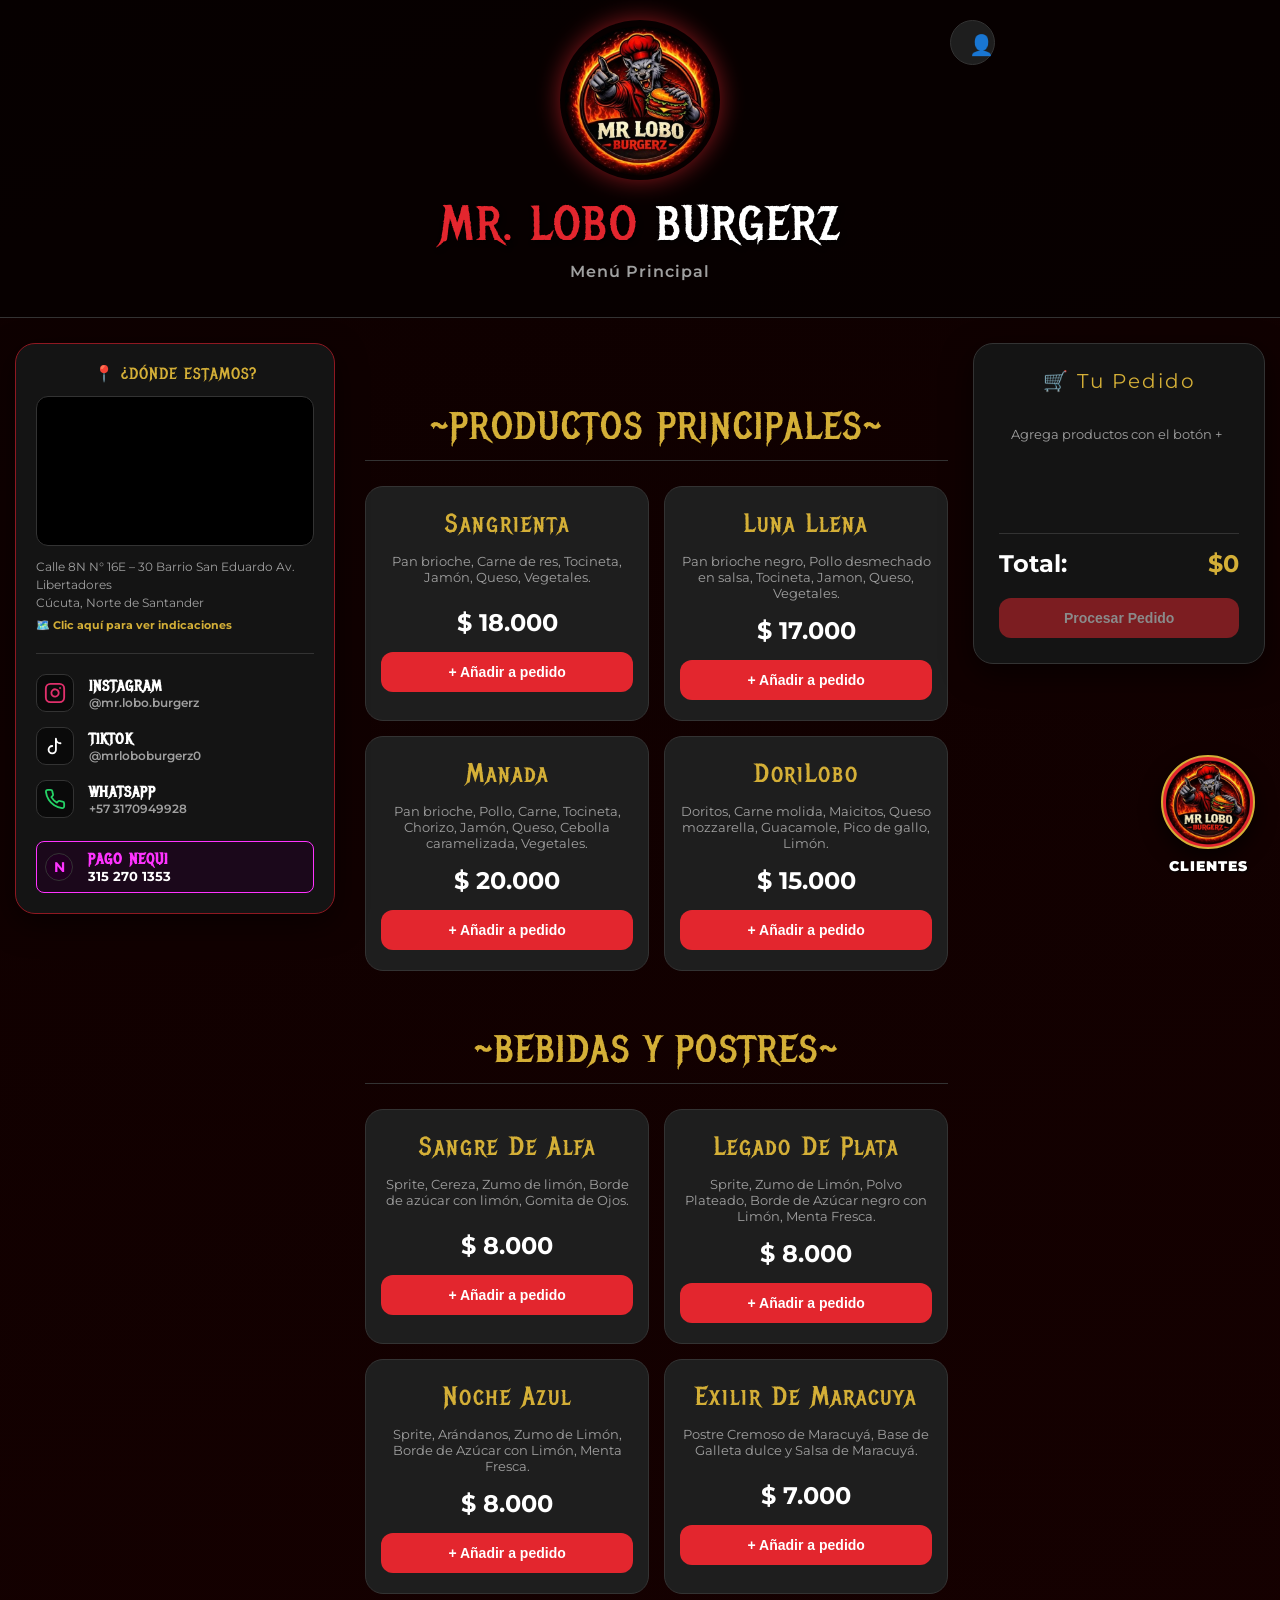
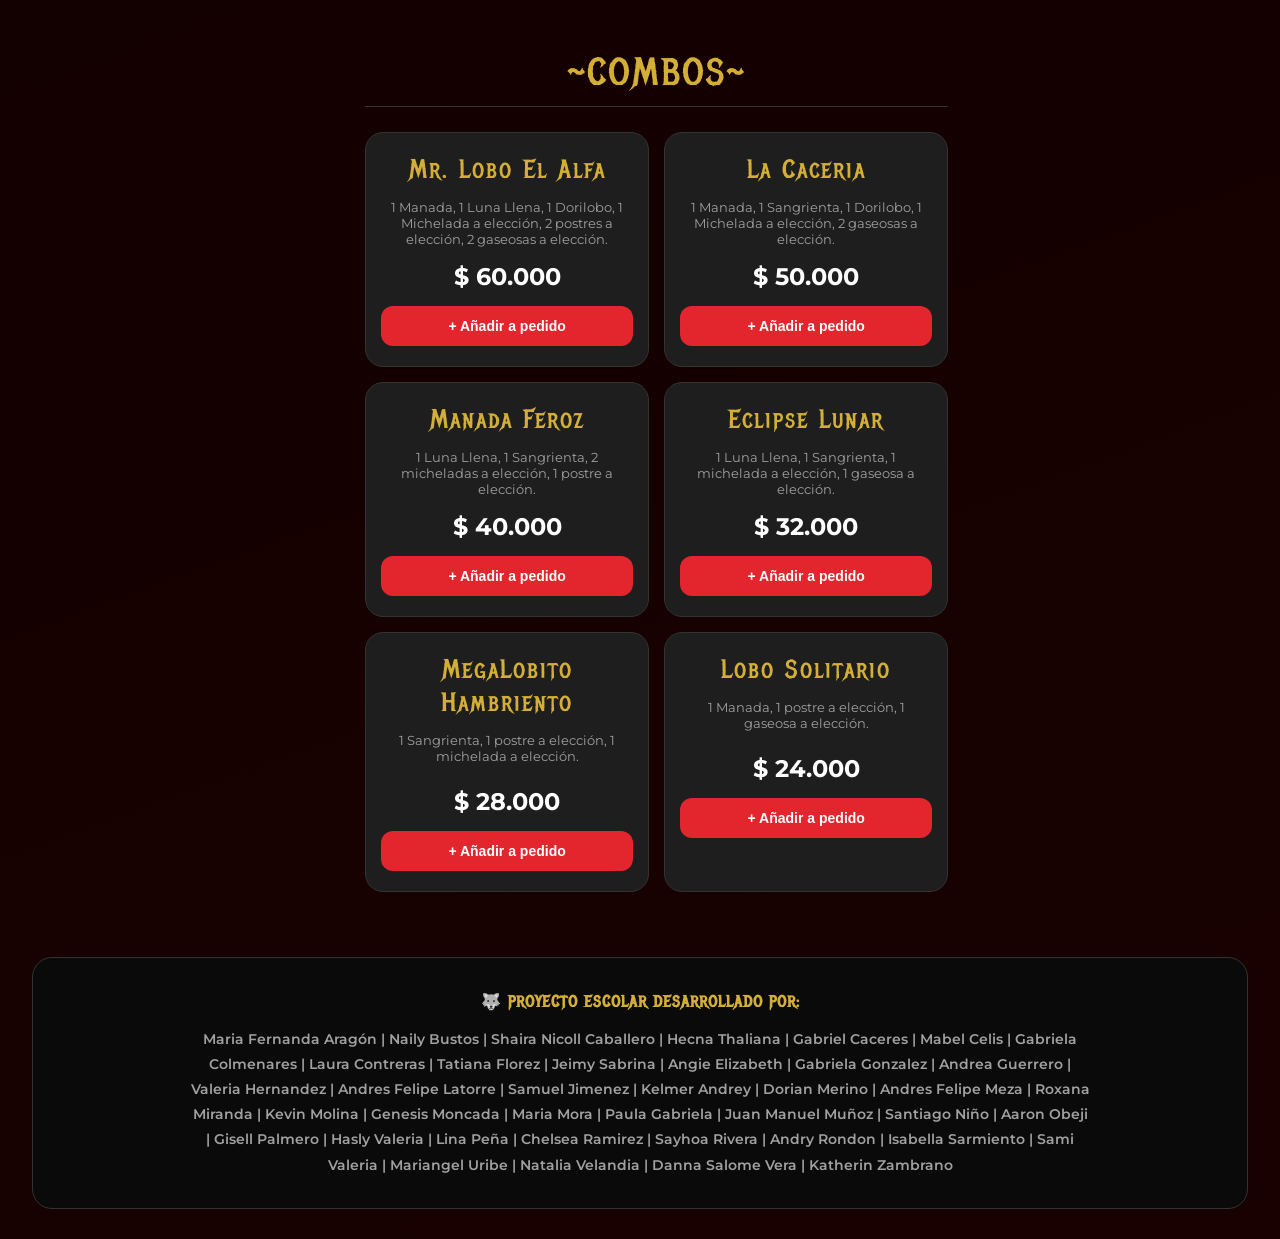
==== commit 98c8f273: "Update index.html" ====
--- a/index.html
+++ b/index.html
@@ -89,7 +89,7 @@
         </div>
         
         <a href="https://maps.app.goo.gl/FbTnX98zyXfrV5C88?g_st=aw" target="_blank" class="address-link">
-          Av 2E # 13 - 10 Av. Libertadores<br>
+          Calle 8N N° 16E – 30 Barrio San Eduardo Av. Libertadores<br>
           Cúcuta, Norte de Santander<br>
           <b>🗺️ Clic aquí para ver indicaciones</b>
         </a>
